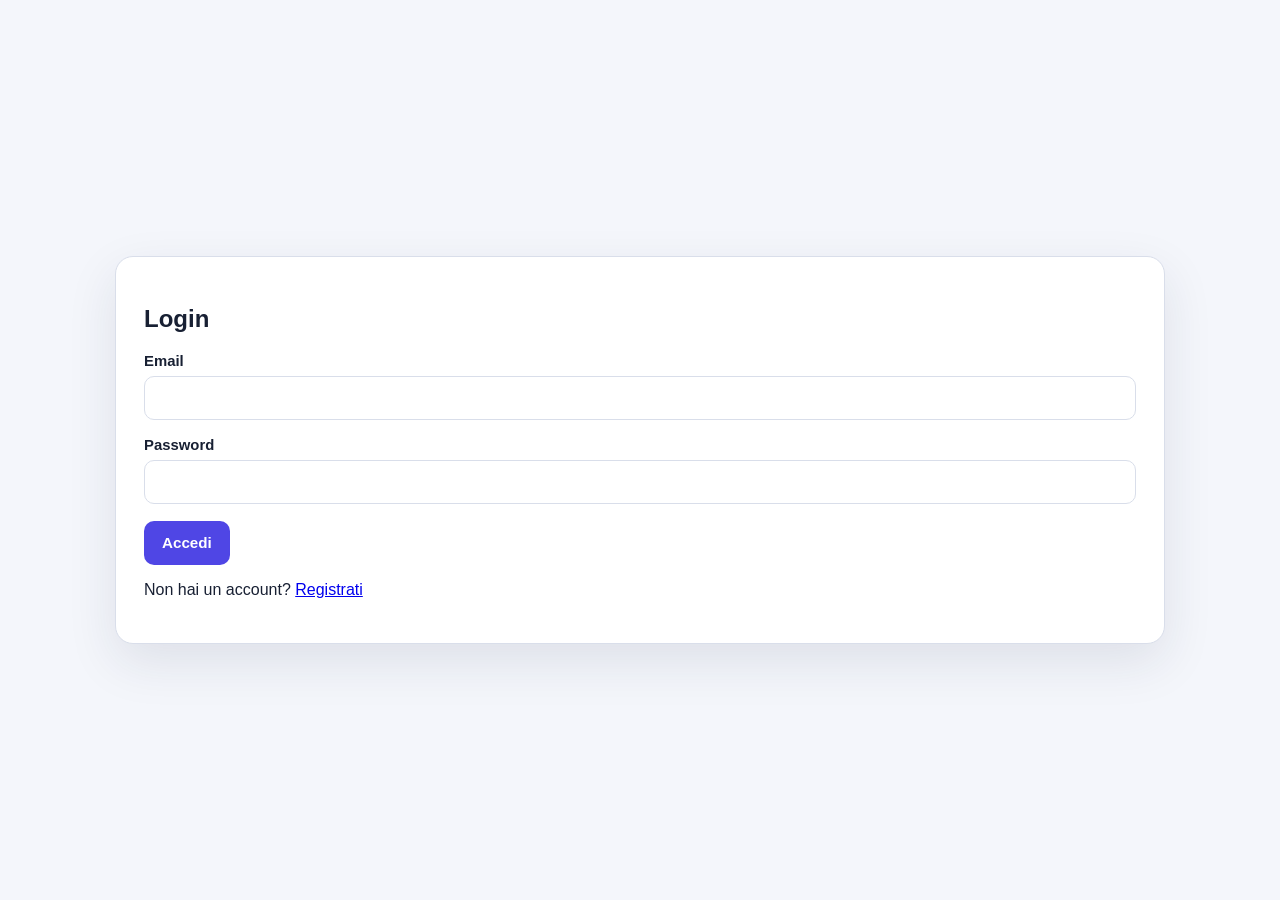
==== frontend/login.html @ 858fab60 "Primo commit progetto full stack" ====
<!doctype html>
<html lang="it">
  <head>
    <meta charset="UTF-8" />
    <meta name="viewport" content="width=device-width, initial-scale=1.0" />
    <title>Login</title>
    <link rel="stylesheet" href="assets/style.css" />
  </head>

  <body class="auth-page">
    <main class="auth-wrapper">
      <section class="card">
        <h1>Login</h1>

        <div id="message" class="message hidden"></div>

        <form id="login-form">
          <div class="form-group">
            <label for="email">Email</label>
            <input type="email" id="email" name="email" required />
          </div>

          <div class="form-group">
            <label for="password">Password</label>
            <input type="password" id="password" name="password" required />
          </div>

          <button class="button" type="submit">Accedi</button>
        </form>

        <p>
          Non hai un account?
          <a href="register.html">Registrati</a>
        </p>
      </section>
    </main>

    <script src="js/config.js"></script>
    <script src="js/login.js"></script>
  </body>
</html>
---- frontend/assets/style.css ----
* {
    box-sizing: border-box;
}

:root {
    --background: #f4f6fb;
    --surface: #ffffff;
    --text: #182033;
    --muted: #667085;
    --primary: #4f46e5;
    --primary-dark: #3730a3;
    --danger: #dc2626;
    --border: #d9deea;
    --success-bg: #ecfdf3;
    --success-text: #166534;
    --error-bg: #fef2f2;
    --error-text: #991b1b;
    --shadow: 0 18px 50px rgba(27, 37, 65, 0.10);
}

body {
    margin: 0;
    min-height: 100vh;
    font-family: Arial, Helvetica, sans-serif;
    color: var(--text);
    background: var(--background);
}

.auth-page {
    display: flex;
    align-items: center;
    justify-content: center;
    padding: 40px 20px;
}

.auth-wrapper {
    width: min(100%, 1050px);
}

.page-header,
.welcome {
    text-align: center;
}

.page-header {
    margin-bottom: 24px;
}

.page-header h1,
.welcome h1 {
    margin: 6px 0 10px;
}

.page-header p,
.welcome p,
.dashboard-card p {
    color: var(--muted);
    line-height: 1.6;
}

.eyebrow {
    margin: 0;
    color: var(--primary) !important;
    font-size: 0.78rem;
    font-weight: 700;
    letter-spacing: 0.12em;
    text-transform: uppercase;
}

.auth-grid,
.dashboard-grid {
    display: grid;
    gap: 24px;
}

.auth-grid {
    grid-template-columns: repeat(2, minmax(0, 1fr));
}

.card,
.dashboard-card,
.welcome {
    padding: 28px;
    border: 1px solid var(--border);
    border-radius: 18px;
    background: var(--surface);
    box-shadow: var(--shadow);
}

.card h2,
.dashboard-card h2 {
    margin-top: 0;
}

.form-group {
    display: grid;
    gap: 7px;
    margin-bottom: 17px;
}

label {
    font-size: 0.93rem;
    font-weight: 700;
}

input[type="text"],
input[type="email"],
input[type="password"] {
    width: 100%;
    padding: 12px 14px;
    border: 1px solid var(--border);
    border-radius: 10px;
    background: #fff;
    color: var(--text);
    font-size: 1rem;
    outline: none;
}

input:focus {
    border-color: var(--primary);
    box-shadow: 0 0 0 3px rgba(79, 70, 229, 0.15);
}

small {
    min-height: 18px;
}

.valid-text {
    color: var(--success-text);
}

.invalid-text {
    color: var(--error-text);
}

.checkbox-row {
    display: flex;
    align-items: center;
    gap: 10px;
    margin: 5px 0 20px;
    font-weight: 500;
}

.button {
    display: inline-flex;
    align-items: center;
    justify-content: center;
    min-height: 44px;
    padding: 10px 18px;
    border: 0;
    border-radius: 10px;
    background: var(--primary);
    color: white;
    font-size: 0.95rem;
    font-weight: 700;
    text-decoration: none;
    cursor: pointer;
}

.button:hover {
    background: var(--primary-dark);
}

.button-small {
    min-height: 38px;
    padding: 8px 13px;
}

.button-danger {
    background: var(--danger);
}

.button-danger:hover {
    background: #991b1b;
}

.message {
    margin-bottom: 20px;
    padding: 14px 18px;
    border-radius: 12px;
}

.message-error {
    background: var(--error-bg);
    color: var(--error-text);
}

.message-success {
    background: var(--success-bg);
    color: var(--success-text);
}

.hidden {
    display: none !important;
}

.topbar {
    display: flex;
    align-items: center;
    justify-content: space-between;
    gap: 20px;
    padding: 18px clamp(20px, 5vw, 70px);
    background: var(--surface);
    border-bottom: 1px solid var(--border);
}

.brand {
    color: var(--primary);
    font-size: 1.15rem;
    font-weight: 800;
    text-decoration: none;
}

.user-area {
    display: flex;
    align-items: center;
    gap: 16px;
    color: var(--muted);
}

.dashboard-container {
    width: min(1150px, calc(100% - 40px));
    margin: 40px auto;
}

.welcome {
    margin-bottom: 24px;
}

.dashboard-grid {
    grid-template-columns: repeat(3, minmax(0, 1fr));
}

.admin-card {
    border-color: #c7d2fe;
    background: #eef2ff;
}

.badge {
    display: inline-block;
    margin-bottom: 12px;
    padding: 5px 9px;
    border-radius: 999px;
    background: #c7d2fe;
    color: #3730a3;
    font-size: 0.75rem;
    font-weight: 800;
    text-transform: uppercase;
}

.table-wrapper {
    overflow-x: auto;
}

table {
    width: 100%;
    border-collapse: collapse;
}

th,
td {
    padding: 10px;
    border-bottom: 1px solid var(--border);
    text-align: left;
    white-space: nowrap;
}

@media (max-width: 850px) {
    .auth-grid,
    .dashboard-grid {
        grid-template-columns: 1fr;
    }

    .topbar {
        align-items: flex-start;
        flex-direction: column;
    }

    .user-area {
        width: 100%;
        justify-content: space-between;
    }
}
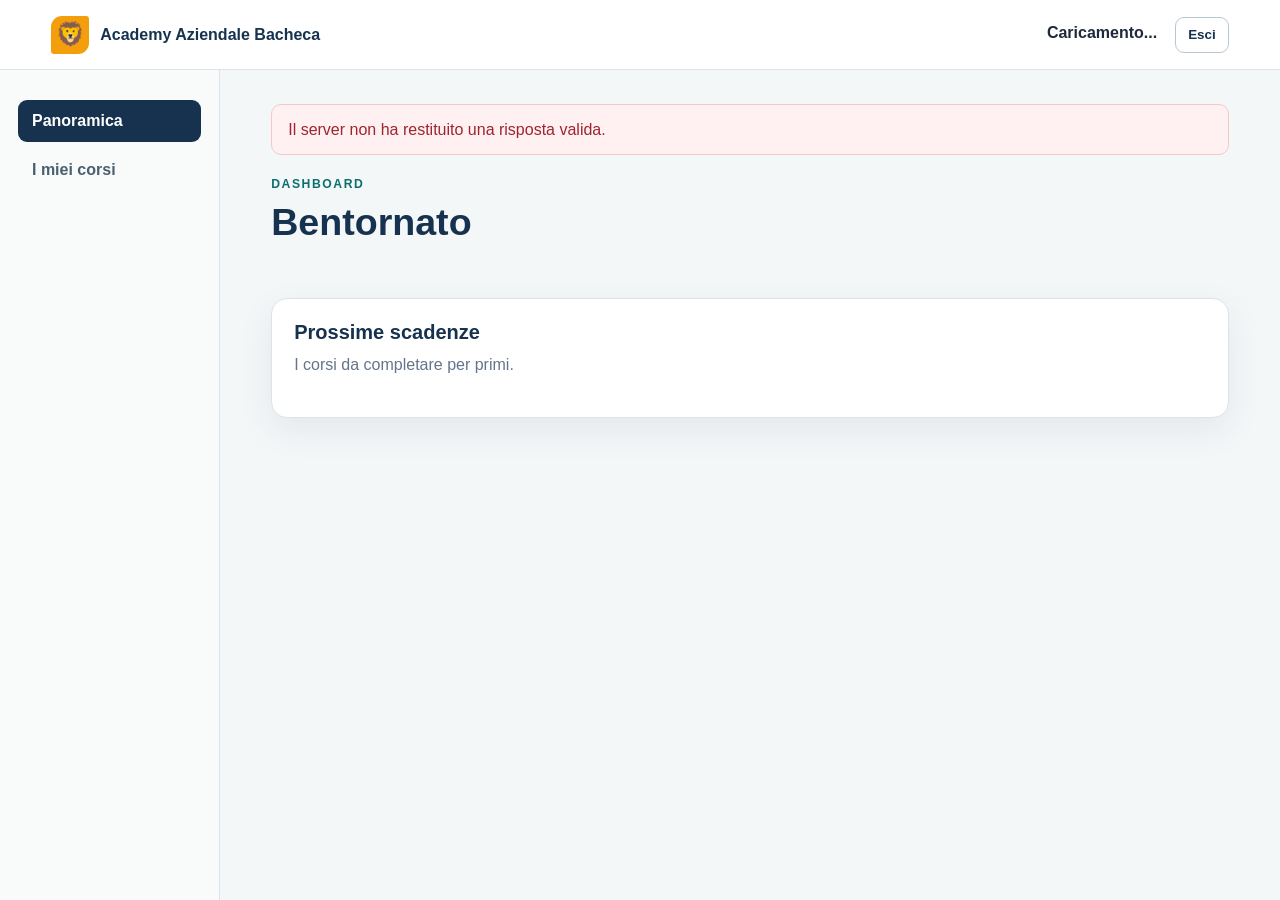
==== commit 4f913a61: "Progetto Academy" ====
--- a/frontend/login.html
+++ b/frontend/login.html
@@ -2,40 +2,8 @@
 <html lang="it">
   <head>
     <meta charset="UTF-8" />
-    <meta name="viewport" content="width=device-width, initial-scale=1.0" />
-    <title>Login</title>
-    <link rel="stylesheet" href="assets/style.css" />
+    <meta http-equiv="refresh" content="0; url=index.html" />
+    <title>Academy Aziendale</title>
   </head>
-
-  <body class="auth-page">
-    <main class="auth-wrapper">
-      <section class="card">
-        <h1>Login</h1>
-
-        <div id="message" class="message hidden"></div>
-
-        <form id="login-form">
-          <div class="form-group">
-            <label for="email">Email</label>
-            <input type="email" id="email" name="email" required />
-          </div>
-
-          <div class="form-group">
-            <label for="password">Password</label>
-            <input type="password" id="password" name="password" required />
-          </div>
-
-          <button class="button" type="submit">Accedi</button>
-        </form>
-
-        <p>
-          Non hai un account?
-          <a href="register.html">Registrati</a>
-        </p>
-      </section>
-    </main>
-
-    <script src="js/config.js"></script>
-    <script src="js/login.js"></script>
-  </body>
+  <body><a href="index.html">Vai al login</a></body>
 </html>
